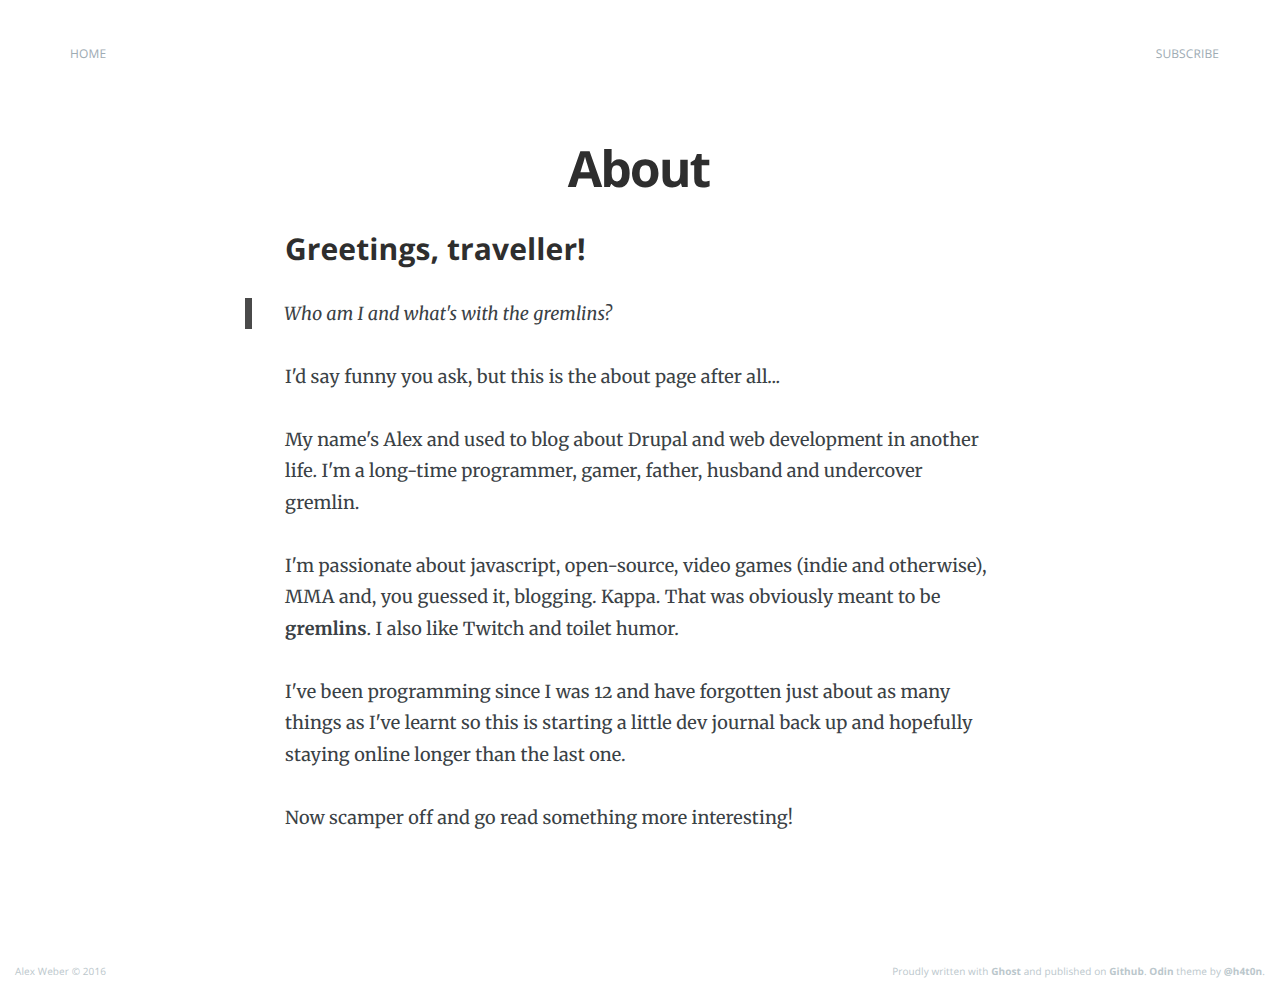
==== about/index.html @ b4c27e60 "Gremlin activity detected at 2016-09-01 00:52:22" ====
<!DOCTYPE html>
<html>
<head>
    <meta charset="utf-8">
    <meta http-equiv="X-UA-Compatible" content="IE=edge">

    <title>About</title>
    <meta name="description" content="">

    <meta name="HandheldFriendly" content="True">
    <meta name="viewport" content="width=device-width, initial-scale=1.0">

    <link rel="shortcut icon" href="../favicon.ico">

    <meta name="theme-color" content="#ffffff">

    <link rel="stylesheet" type="text/css" href="../assets/css/screen.css">
    <link rel="stylesheet" type="text/css" href="../assets/css/custom.css">
    <link rel="stylesheet" type="text/css" href="https://fonts.googleapis.com/css?family=Merriweather:300,700,700italic,300italic|Open+Sans:700,400">
    <link rel="stylesheet" href="https://maxcdn.bootstrapcdn.com/font-awesome/4.5.0/css/font-awesome.min.css">
    <link rel="stylesheet" type="text/css" href="../assets/css/prism.css">
    <link rel="stylesheet" type="text/css" href="../assets/css/rrssb.css">

    <link rel="canonical" href="http://127.0.0.1:2368/about/">
    <meta name="referrer" content="no-referrer-when-downgrade">
    
    <meta property="og:site_name" content="The Code Gremlin">
    <meta property="og:type" content="website">
    <meta property="og:title" content="About">
    <meta property="og:description" content="Greetings, traveller!   Who am I and what's with the gremlins? I'd say funny you ask, but this is the about page after all... My name's Alex and used to blog about Drupal and web development in another life.  I'm a long-time programmer, gamer, father, husband and undercover gremlin. I'm passionate">
    <meta property="og:url" content="http://127.0.0.1:2368/about/">
    <meta name="twitter:card" content="summary">
    <meta name="twitter:title" content="About">
    <meta name="twitter:description" content="Greetings, traveller!   Who am I and what's with the gremlins? I'd say funny you ask, but this is the about page after all... My name's Alex and used to blog about Drupal and web development in another life.  I'm a long-time programmer, gamer, father, husband and undercover gremlin. I'm passionate">
    <meta name="twitter:url" content="http://127.0.0.1:2368/about/">
    <meta name="twitter:label1" content="Written by">
    <meta name="twitter:data1" content="Alex Weber">
    <meta name="twitter:site" content="@alexweber15">
    
    <script type="application/ld+json">
{
    "@context": "https://schema.org",
    "@type": "Article",
    "publisher": {
        "@type": "Organization",
        "name": "The Code Gremlin",
        "logo": "http://127.0.0.1:2368/ghost/img/ghosticon.jpg"
    },
    "author": {
        "@type": "Person",
        "name": "Alex Weber",
        "image": {
            "@type": "ImageObject",
            "url": "//www.gravatar.com/avatar/246d4ce9fe505b35c9bf029f1edabd85?s=250&d=mm&r=x",
            "width": 250,
            "height": 250
        },
        "sameAs": []
    },
    "headline": "About",
    "url": "http://127.0.0.1:2368/about/",
    "description": "Greetings, traveller!   Who am I and what's with the gremlins? I'd say funny you ask, but this is the about page after all... My name's Alex and used to blog about Drupal and web development in another life.  I'm a long-time programmer, gamer, father, husband and undercover gremlin. I'm passionate",
    "mainEntityOfPage": {
        "@type": "WebPage",
        "@id": "http://127.0.0.1:2368"
    }
}
    </script>

    <meta name="generator" content="Ghost 0.10">
    <link rel="alternate" type="application/rss+xml" title="The Code Gremlin" href="http://127.0.0.1:2368/rss/index.rss">
    <script>
// to enable Google Analytics
var ga_id = 'UA-3947692-5';

// to enable Disqus
var disqus_shortname = 'alexweber'


// to enable Social Link Icons add the social_link object
// with the pair key/value -> social_network/link
// NB: the key is used to include the right icon from Font Awesome
// (you can include any Font Awesome icon)

// Example1: default social network icons
var social_link = {
    'twitter': 'https://twitter.com/alexweber15',
    'linkedin': 'https://br.linkedin.com/in/alexweber15',
    'github': 'https://github.com/alexweber',
    'drupal': 'https://www.drupal.org/u/alexweber',
    'rss':'http://alexweber.com.br/rss/'
    // you can add more icons
}
</script>
</head>
<body class="post-template page-template page">


    <div class="site-wrapper">

        


<header class="main-header post-head no-cover">
    <nav class="main-nav  clearfix">
        <a class="back-button icon-arrow-left" href="http://127.0.0.1:2368"> Home</a>
        <a class="subscribe-button icon-feed" href="http://127.0.0.1:2368/rss/index.rss"> Subscribe</a>
    </nav>
</header>

<main class="content" role="main">
    <article class="post page">

        <header class="post-header">
            <h1 class="post-title">About</h1>
        </header>

        <section class="post-content">
            <h3 id="greetingstraveller">Greetings, traveller!</h3>

<blockquote>
  <p>Who am I and what's with the gremlins?</p>
</blockquote>

<p>I'd say funny you ask, but this is the about page after all...</p>

<p>My name's Alex and used to blog about Drupal and web development in another life.  I'm a long-time programmer, gamer, father, husband and undercover gremlin.</p>

<p>I'm passionate about javascript, open-source, video games (indie and otherwise), MMA and, you guessed it, blogging. Kappa. That was obviously meant to be <strong>gremlins</strong>. I also like Twitch and toilet humor.</p>

<p>I've been programming since I was 12 and have forgotten just about as many things as I've learnt so this is starting a little dev journal back up and hopefully staying online longer than the last one.</p>

<p>Now scamper off and go read something more interesting!</p>
        </section>

    </article>
</main>


        <footer class="site-footer clearfix">
            <section class="copyright">Alex Weber © 2016</section>
            <section class="poweredby">Proudly written with <a href="https://ghost.org" target="_blank" rel="nofollow">Ghost</a> and published on <a href="https://pages.github.com/" target="_blank" rel="nofollow">Github</a>.
            <a href="https://github.com/h4t0n/odin" target="_blank" rel="nofollow">Odin</a> theme by <a href="https://twitter.com/h4t0n" target="_blank" rel="nofollow">@h4t0n</a>.</section>
        </footer>

    </div>

    <script type="text/javascript" src="https://code.jquery.com/jquery-1.11.3.min.js"></script>
    

    <script type="text/javascript" src="../assets/js/jquery.fitvids.js.html"></script>
    <script type="text/javascript" src="../assets/js/index.js.html"></script>
    <script type="text/javascript" src="../assets/js/prism.js.html"></script>
    <script type="text/javascript" src="../assets/js/rrssb.min.js.html"></script>

    <script type="text/javascript">
        jQuery(document).ready(function($) {

            $('.rrssb-buttons').rrssb({
                // required:
                title: 'About',
                url: 'http://127.0.0.1:2368/about/',

                // optional:
                 description: 'About',
                // emailBody: 'Usually email body is just the description + url, but you can customize it if you want'
            });

        });
    </script>

    <script>
        // TO ACTIVATE ADD var ga_id = "your_ga_id" to ghost code injection header
        if (window.ga_id) {
            (function(i,s,o,g,r,a,m){i['GoogleAnalyticsObject']=r;i[r]=i[r]||function(){
            (i[r].q=i[r].q||[]).push(arguments)},i[r].l=1*new Date();a=s.createElement(o),
            m=s.getElementsByTagName(o)[0];a.async=1;a.src=g;m.parentNode.insertBefore(a,m)
            })(window,document,'script','//www.google-analytics.com/analytics.js','ga');
            ga('create', window.ga_id, 'auto');
            ga('require', 'linkid', 'linkid.js');
            ga('send', 'pageview');
        }
    </script>

    <script>
        if(window.social_link){
            var url_regexp = /^(https?:\/\/)?([\da-z\.-]+)\.([a-z\.]{2,6})([\/\w \.-]*)*\/?$/
            $.each(window.social_link,function(type, url){
                if(typeof url ==="string" && url_regexp.test(url)){
                    $('<li>').append($('<a>',{
                                        html: '<i class="fa fa-'+type+'"></i>',
                                        title: type,
                                        href: url,
                                        target: "_blank"
                                    })
                                ).appendTo('.social_link');

                }
            })
        }
    </script>

</body>
</html>
---- assets/css/screen.css ----
/* ==========================================================================
   Table of Contents
   ========================================================================== */

/*

    0.  Normalize
    1.  Icons
    2.  General
    3.  Utilities
    4.  General
    5.  Single Post
    6.  Tag Archive
    7.  Read Next
    8.  Third Party Elements
    9.  Pagination
    10.  Footer
    11. Media Queries (Tablet)
    12. Media Queries (Mobile)
    13. Animations

*/

/* ==========================================================================
   0. Normalize.css v2.1.3 | MIT License | git.io/normalize | (minified)
   ========================================================================== */

article, aside, details,
figcaption, figure,
footer, header, hgroup,
main, nav, section,
summary { display: block; }
audio, canvas, video { display: inline-block; }
audio:not([controls]) { display: none; height: 0; }
[hidden], template { display: none; }
html {
   font-family: sans-serif;
   -ms-text-size-adjust: 100%;
   -webkit-text-size-adjust: 100%;
}
body { margin: 0; }
a { background: transparent; }
a:focus { outline: thin dotted; }
a:active, a:hover { outline: 0; }
h1 { font-size: 2em; margin: 0.67em 0; }
abbr[title] { border-bottom: 1px dotted; }
b, strong { font-weight: 700; }
dfn { font-style: italic; }
hr {
   -moz-box-sizing: content-box;
   box-sizing: content-box;
   height: 0;
}
mark { background: #FF0; color: #000; }
code, kbd, pre,
samp { font-family: monospace, serif; font-size: 1em; }
pre { white-space: pre-wrap; }
q { quotes: "\201C" "\201D" "\2018" "\2019"; }
small { font-size: 80%; }
sub, sup {
   font-size: 75%;
   line-height: 0;
   position: relative;
   vertical-align: baseline;
}
sup { top: -0.5em; }
sub { bottom: -0.25em; }
img { border: 0; }
svg:not(:root) { overflow: hidden; }
figure { margin: 0; }
fieldset {
   border: 1px solid #c0c0c0;
   margin: 0 2px;
   padding: 0.35em 0.625em 0.75em;
}
legend { border: 0; padding: 0; }
button, input, select,
textarea { font-family: inherit; font-size: 100%; margin: 0; }
button, input { line-height: normal; }
button, select { text-transform: none; }
button, html input[type="button"],
input[type="reset"], input[type="submit"] {
   -webkit-appearance: button;
   cursor: pointer;
}
button[disabled], html input[disabled] { cursor: default; }
input[type="checkbox"],
input[type="radio"] { box-sizing: border-box; padding: 0; }
input[type="search"] {
   -webkit-appearance: textfield;
   -moz-box-sizing: content-box;
   -webkit-box-sizing: content-box;
   box-sizing: content-box;
}
input[type="search"]::-webkit-search-cancel-button,
input[type="search"]::-webkit-search-decoration { -webkit-appearance: none; }
button::-moz-focus-inner,
input::-moz-focus-inner { border: 0; padding: 0; }
textarea { overflow: auto; vertical-align: top; }
table { border-collapse: collapse; border-spacing: 0; }


/* ==========================================================================
   1. Icons - Sets up the icon font and respective classes
   ========================================================================== */

/* Import the font file with the icons in it */
@font-face {
    font-family: "casper-icons";
    src:url("../fonts/casper-icons.eot?v=1.html");
    src:url("../fonts/casper-icons.eot?v=1.html") format("embedded-opentype"),
        url("../fonts/casper-icons.woff.html") format("woff"),
        url("../fonts/casper-icons.ttf.html") format("truetype"),
        url("../fonts/casper-icons.svg?v=1.html") format("svg");
    font-weight: normal;
    font-style: normal;
}

/* Apply these base styles to all icons */
[class^="icon-"]:before, [class*=" icon-"]:before {
    font-family: "casper-icons", "Open Sans", sans-serif;
    speak: none;
    font-style: normal;
    font-weight: normal;
    font-variant: normal;
    text-transform: none;
    line-height: 1;
    text-decoration: none !important;
    -webkit-font-smoothing: antialiased;
    -moz-osx-font-smoothing: grayscale;
}

/* Each icon is created by inserting the correct character into the
   content of the :before pseudo element. Like a boss. */
.icon-ghost:before {
    content: "\f600";
}
.icon-feed:before {
    content: "\f601";
}
.icon-twitter:before {
    content: "\f602";
    font-size: 1.1em;
}
.icon-google-plus:before {
    content: "\f603";
}
.icon-facebook:before {
    content: "\f604";
}
.icon-arrow-left:before {
    content: "\f605";
}
.icon-stats:before {
    content: "\f606";
}
.icon-location:before {
    content: "\f607";
    margin-left: -3px; /* Tracking fix */
}
.icon-link:before {
    content: "\f608";
}
.icon-menu:before {
    content: "\f609";
}
/*
    IMPORTANT: When making any changes to the icon font, be sure to increment
    the version number by 1 in the @font-face rule. `?v=1` becomes `?v=2`
    This forces browsers to download the new font file.
*/


/* ==========================================================================
   2. General - Setting up some base styles
   ========================================================================== */

html {
    height: 100%;
    max-height: 100%;
    font-size: 62.5%;
    -webkit-tap-highlight-color: rgba(0, 0, 0, 0);
}

body {
    height: 100%;
    max-height: 100%;
    font-family: "Merriweather", serif;
    letter-spacing: 0.01rem;
    font-size: 1.8rem;
    line-height: 1.75em;
    color: #3A4145;
    -webkit-font-feature-settings: 'kern' 1;
    -moz-font-feature-settings: 'kern' 1;
    -o-font-feature-settings: 'kern' 1;
    text-rendering: geometricPrecision;
}

::-moz-selection {
    background: #D6EDFF;
}

::selection {
    background: #D6EDFF;
}

h1, h2, h3,
h4, h5, h6 {
    -webkit-font-feature-settings: 'dlig' 1, 'liga' 1, 'lnum' 1, 'kern' 1;
    -moz-font-feature-settings: 'dlig' 1, 'liga' 1, 'lnum' 1, 'kern' 1;
    -o-font-feature-settings: 'dlig' 1, 'liga' 1, 'lnum' 1, 'kern' 1;
    color: #2E2E2E;
    line-height: 1.15em;
    margin: 0 0 0.4em 0;
    font-family: "Open Sans", sans-serif;
    text-rendering: geometricPrecision;
}

h1 {
    font-size: 5rem;
    letter-spacing: -2px;
    text-indent: -3px;
}

h2 {
    font-size: 3.6rem;
    letter-spacing: -1px;
}

h3 {
    font-size: 3rem;
}

h4 {
    font-size: 2.5rem;
}

h5 {
    font-size: 2rem;
}

h6 {
    font-size: 2rem;
}

a {
    color: #4A4A4A;
    transition: color 0.3s ease;
}

a:hover {
    color: #111;
}

p, ul, ol, dl {
    -webkit-font-feature-settings: 'liga' 1, 'onum' 1, 'kern' 1;
    -moz-font-feature-settings: 'liga' 1, 'onum' 1, 'kern' 1;
    -o-font-feature-settings: 'liga' 1, 'onum' 1, 'kern' 1;
    margin: 0 0 1.75em 0;
    text-rendering: geometricPrecision;
}

ol, ul {
    padding-left: 3rem;
}

ol ol, ul ul,
ul ol, ol ul {
    margin: 0 0 0.4em 0;
    padding-left: 2em;
}

dl dt {
    float: left;
    width: 180px;
    overflow: hidden;
    clear: left;
    text-align: right;
    text-overflow: ellipsis;
    white-space: nowrap;
    font-weight: 700;
    margin-bottom: 1em;
}

dl dd {
    margin-left: 200px;
    margin-bottom: 1em
}

li {
    margin: 0.4em 0;
}

li li {
    margin: 0;
}

hr {
    display: block;
    height: 1px;
    border: 0;
    border-top: #EFEFEF 1px solid;
    margin: 3.2em 0;
    padding: 0;
}

blockquote {
    -moz-box-sizing: border-box;
    box-sizing: border-box;
    margin: 1.75em 0 1.75em -2.2em;
    padding: 0 0 0 1.75em;
    border-left: #4A4A4A 0.4em solid;
}

blockquote p {
    margin: 0.8em 0;
    font-style: italic;
}

blockquote small {
    display: inline-block;
    margin: 0.8em 0 0.8em 1.5em;
    font-size: 0.9em;
    color: #CCC;
}

blockquote small:before { content: "\2014 \00A0"; }

blockquote cite {
    font-weight: 700;
}

blockquote cite a { font-weight: normal; }

mark {
    background-color: #fdffb6;
}

code, tt {
    padding: 1px 3px;
    font-family: Inconsolata, monospace, sans-serif;
    font-size: 0.85em;
    white-space: pre-wrap;
    border: #E3EDF3 1px solid;
    background: #F7FAFB;
    border-radius: 2px;
}

pre {
    -moz-box-sizing: border-box;
    box-sizing: border-box;
    margin: 0 0 1.75em 0;
    border: #E3EDF3 1px solid;
    width: 100%;
    padding: 10px;
    font-family: Inconsolata, monospace, sans-serif;
    font-size: 0.9em;
    white-space: pre;
    overflow: auto;
    background: #F7FAFB;
    border-radius: 3px;
}

pre code, pre tt {
    font-size: inherit;
    white-space: pre-wrap;
    background: transparent;
    border: none;
    padding: 0;
}

kbd {
    display: inline-block;
    margin-bottom: 0.4em;
    padding: 1px 8px;
    border: #CCC 1px solid;
    color: #666;
    text-shadow: #FFF 0 1px 0;
    font-size: 0.9em;
    font-weight: 700;
    background: #F4F4F4;
    border-radius: 4px;
    box-shadow:
        0 1px 0 rgba(0, 0, 0, 0.2),
        0 1px 0 0 #fff inset;
}

table {
    -moz-box-sizing: border-box;
    box-sizing: border-box;
    margin: 1.75em 0;
    width: 100%;
    max-width: 100%;
    background-color: transparent;
}

table th,
table td {
    padding: 8px;
    line-height: 20px;
    text-align: left;
    vertical-align: top;
    border-top: #EFEFEF 1px solid;
}

table th { color: #000; }

table caption + thead tr:first-child th,
table caption + thead tr:first-child td,
table colgroup + thead tr:first-child th,
table colgroup + thead tr:first-child td,
table thead:first-child tr:first-child th,
table thead:first-child tr:first-child td {
    border-top: 0;
}

table tbody + tbody { border-top: #EFEFEF 2px solid; }

table table table { background-color: #FFF; }

table tbody > tr:nth-child(odd) > td,
table tbody > tr:nth-child(odd) > th {
    background-color: #F6F6F6;
}

table.plain tbody > tr:nth-child(odd) > td,
table.plain tbody > tr:nth-child(odd) > th {
   background: transparent;
}

iframe, .fluid-width-video-wrapper {
    display: block;
    margin: 1.75em 0;
}

/* When a video is inside the fitvids wrapper, drop the
margin on the iframe, cause it breaks stuff. */
.fluid-width-video-wrapper iframe {
    margin: 0;
}


/* ==========================================================================
   3. Utilities - These things get used a lot
   ========================================================================== */

/* Clears shit */
.clearfix:before,
.clearfix:after {
    content: " ";
    display: table;
}
.clearfix:after { clear: both; }
.clearfix { zoom: 1; }

/* Hides shit */
.hidden {
    text-indent: -9999px;
    visibility: hidden;
    display: none;
}

/* Creates a responsive wrapper that makes our content scale nicely */
.inner {
    position: relative;
    width: 80%;
    max-width: 710px;
    margin: 0 auto;
}

/* Centres vertically yo. (IE8+) */
.vertical {
    display: table-cell;
    vertical-align: middle;
}

/* Wraps the main content & footer */
.site-wrapper {
    position: relative;
    z-index: 10;
    min-height: 100%;
    background: #fff;
    -webkit-transition: -webkit-transform 0.5s ease;
            transition: transform 0.5s ease;
}

body.nav-opened .site-wrapper {
    overflow-x: hidden;
    -webkit-transform: translate3D(-240px, 0, 0);
        -ms-transform: translate3D(-240px, 0, 0);
            transform: translate3D(-240px, 0, 0);
    -webkit-transition: -webkit-transform 0.3s ease;
            transition: transform 0.3s ease;
}


/* ==========================================================================
   4. General - The main styles for the the theme
   ========================================================================== */

/* Big cover image on the home page */
.main-header {
    position: relative;
    display: table;
    width: 100%;
    height: 100vh;
    margin-bottom: 5rem;
    text-align: center;
    background: #222 no-repeat center center;
    background-size: cover;
    overflow: hidden;
}

.main-header .inner {
    width: 80%;
}

.main-nav {
    position: relative;
    padding: 35px 40px;
    margin: 0 0 30px 0;
}

.main-nav a {
    text-decoration: none;
    font-family: 'Open Sans', sans-serif;
}

/* Navigation */
body.nav-opened .nav-cover {
    position: fixed;
    top: 0;
    left: 0;
    right: 240px;
    bottom: 0;
    z-index: 200;
}

.nav {
    position: fixed;
    top: 0;
    right: 0;
    bottom: 0;
    z-index: 5;
    width: 240px;
    opacity: 0;
    background: #111;
    margin-bottom: 0;
    text-align: left;
    overflow-y: auto;
    -webkit-transition: -webkit-transform 0.5s ease,
                        opacity 0.3s ease 0.7s;
            transition: transform 0.5s ease,
                        opacity 0.3s ease 0.7s;
}

body.nav-closed .nav {
    -webkit-transform: translate3D(97px, 0, 0);
        -ms-transform: translate3D(97px, 0, 0);
            transform: translate3D(97px, 0, 0);
}

body.nav-opened .nav {
    opacity: 1;
    -webkit-transition: -webkit-transform 0.3s ease,
                        opacity 0s ease 0s;
            transition: transform 0.3s ease,
                        opacity 0s ease 0s;
    -webkit-transform: translate3D(0, 0, 0);
        -ms-transform: translate3D(0, 0, 0);
            transform: translate3D(0, 0, 0);
}

.nav-title {
    position: absolute;
    top: 45px;
    left: 30px;
    font-size: 16px;
    font-weight: 100;
    text-transform: uppercase;
    color: #fff;
}

.nav-close {
    position: absolute;
    top: 38px;
    right: 25px;
    width: 20px;
    height: 20px;
    padding: 0;
    font-size: 10px;
}

.nav-close:focus {
    outline: 0;
}

.nav-close:before,
.nav-close:after {
    content: '';
    position: absolute;
    top: 0;
    width: 20px;
    height: 1px;
    background: rgb(150,150,150);
    top: 15px;
    -webkit-transition: background 0.15s ease;
            transition: background 0.15s ease;
}

.nav-close:before {
    -webkit-transform: rotate(45deg);
        -ms-transform: rotate(45deg);
            transform: rotate(45deg);
}

.nav-close:after {
    -webkit-transform: rotate(-45deg);
        -ms-transform: rotate(-45deg);
            transform: rotate(-45deg);
}

.nav-close:hover:before,
.nav-close:hover:after {
    background: rgb(255,255,255);
}

.nav ul {
    padding: 90px 9% 5%;
    list-style: none;
    counter-reset: item;
}

.nav li:before {
    display: block;
    float: right;
    padding-right: 4%;
    padding-left: 5px;
    text-align: right;
    font-size: 1.2rem;
    vertical-align: bottom;
    color: #B8B8B8;
    content: counter(item, lower-roman);
    counter-increment: item;
}
.nav li {
    margin: 0;
}
.nav li a {
    text-decoration: none;
    line-height: 1.4;
    font-size: 1.4rem;
    display: block;
    padding: 0.6rem 4%;
    overflow: hidden;
    white-space: nowrap;
    text-overflow: ellipsis;
}
.nav li a:after {
    display: inline-block;
    content: " .......................................................";
    color: rgba(255,255,255,0.2);
    margin-left: 5px;
}
.nav .nav-current:before {
    color: #fff;
}
.nav .nav-current a:after {
    content: " ";
    border-bottom: rgba(255,255,255,0.5) 1px solid;
    width: 100%;
    height: 1px;
}

.nav a:link,
.nav a:visited {
    color: #B8B8B8;
}

.nav li.nav-current a,
.nav a:hover,
.nav a:active,
.nav a:focus {
    color: #fff;
}

.subscribe-button {
    -webkit-box-sizing: border-box;
    -moz-box-sizing: border-box;
    box-sizing: border-box;
    display: block;
    position: absolute;
    bottom: 30px;
    left: 30px;
    right: 30px;
    height: 38px;
    padding: 0 20px;
    color: #111 !important; /* Overides `.nav a:link, .nav a:visited` colour */
    text-align: center;
    font-size: 12px;
    font-family: "Open Sans", sans-serif;
    text-transform: uppercase;
    text-decoration: none;
    line-height: 35px;
    border-radius: 3px;
    background: #fff;
    transition: all ease 0.3s;
}
.subscribe-button:before {
    font-size: 9px;
    margin-right: 6px;
}


/* Create a bouncing scroll-down arrow on homepage with cover image */
.scroll-down {
    display: block;
    position: absolute;
    z-index: 100;
    bottom: 45px;
    left: 50%;
    margin-left: -16px;
    width: 34px;
    height: 34px;
    font-size: 34px;
    text-align: center;
    text-decoration: none;
    color: rgba(255,255,255,0.7);
    -webkit-transform: rotate(-90deg);
    -ms-transform: rotate(-90deg);
    transform: rotate(-90deg);
    -webkit-animation: bounce 4s 2s infinite;
    animation: bounce 4s 2s infinite;
}

/* Stop it bouncing and increase contrast when hovered */
.scroll-down:hover {
    color: #fff;
    -webkit-animation: none;
    animation: none;
}

/* Put a semi-opaque radial gradient behind the icon to make it more visible
   on photos which happen to have a light background. */
.home-template .main-header:after {
    display: block;
    content: " ";
    width: 150px;
    height: 130px;
    border-radius: 100%;
    position: absolute;
    bottom: 0;
    left: 50%;
    margin-left: -75px;
    background: radial-gradient(ellipse at center,  rgba(0,0,0,0.15) 0%,rgba(0,0,0,0) 70%,rgba(0,0,0,0) 100%);
}

/* Hide when there's no cover image or on page2+ */
.no-cover .scroll-down,
.no-cover.main-header:after,
.archive-template .scroll-down,
.archive-template .main-header:after {
    display: none
}

/* Appears in the top left corner of your home page */
.blog-logo {
    display: block;
    float: left;
    background: none !important; /* Makes sure there is never a background */
    border: none !important; /* Makes sure there is never a border */
}

.blog-logo img {
    -webkit-box-sizing: border-box;
    -moz-box-sizing: border-box;
    box-sizing: border-box;
    display: block;
    height: 38px;
    padding: 1px 0 5px 0;
    width: auto;
}

.menu-button {
    -webkit-box-sizing: border-box;
    -moz-box-sizing: border-box;
    box-sizing: border-box;
    display: inline-block;
    float: right;
    height: 38px;
    padding: 0 15px;
    border-style: solid;
    border-width: 1px;
    opacity: 1;
    text-align: center;
    font-size: 12px;
    text-transform: uppercase;
    line-height: 35px;
    white-space: nowrap;
    border-radius: 3px;
    transition: all 0.5s ease;
}
.menu-button:before {
    font-size: 12px;
    font-weight: bold;
    margin-right: 6px;
    position: relative;
    top: 1px;
}
.menu-button:hover {
    background: #fff;
}
.menu-button:focus {
    outline: 0;
}

/* When the navigation is closed */
.nav-closed .menu-button {
    color: #fff;
    border-color: rgba(255, 255, 255, 0.6);
}
.nav-closed .menu-button:hover {
    color: #222;
}

/* When the navigation is closed and there is no cover image */
.nav-closed .no-cover .menu-button {
    border-color: #BFC8CD;
    color: #9EABB3;
}
.nav-closed .no-cover .menu-button:hover {
    border-color: #555;
    color: #555;
}

/* When the navigation is opened */
.nav-opened .menu-button {
    padding: 0 12px;
    background: #111;
    border-color: #111;
    color: #fff;
    -webkit-transform: translate3D(94px, 0, 0);
        -ms-transform: translate3D(94px, 0, 0);
            transform: translate3D(94px, 0, 0);
    transition: all 0.3s ease;
}

.nav-opened .menu-button .word {
    opacity: 0;
    transition: all 0.3s ease;
}

/* Special styles when overlaid on an image*/
.main-nav.overlay {
    position: absolute;
    top: 0;
    left: 0;
    right: 0;
    height: 70px;
    border: none;
    background: linear-gradient(to bottom, rgba(0,0,0,0.2) 0%,rgba(0,0,0,0) 100%);
}
.no-cover .main-nav.overlay {
    background: none;
}

/* The details of your blog. Defined in ghost/settings/ */
.page-title {
    margin: 10px 0 10px 0;
    font-size: 5rem;
    letter-spacing: -1px;
    font-weight: 700;
    font-family: "Open Sans", sans-serif;
    color: #fff;
}

.page-description {
    margin: 0;
    font-size: 2rem;
    line-height: 1.5em;
    font-weight: 400;
    font-family: "Merriweather", serif;
    letter-spacing: 0.01rem;
    color: rgba(255,255,255,0.8);
}

.no-cover.main-header {
    min-height: 160px;
    max-height: 40vh;
    background: #f5f8fa;
}

.no-cover .page-title {
    color: rgba(0,0,0,0.8);
}

.no-cover .page-description {
    color: rgba(0,0,0,0.5);
}

/* Add subtle load-in animation for content on the home page */
.home-template .page-title {
    -webkit-animation: fade-in-down 0.6s;
    animation: fade-in-down 0.6s;
    -webkit-animation-delay: 0.2s;
    animation-delay: 0.2s;
}
.home-template .page-description {
    -webkit-animation: fade-in-down 0.9s;
    animation: fade-in-down 0.9s;
    -webkit-animation-delay: 0.1s;
    animation-delay: 0.1s;
}

/* Every post, on every page, gets this style on its <article> tag */
.post {
    position: relative;
    width: 80%;
    max-width: 710px;
    margin: 4rem auto;
    padding-bottom: 4rem;
    border-bottom: #EBF2F6 1px solid;
    word-wrap: break-word;
}

/* Add a little circle in the middle of the border-bottom on our .post
   just for the lolz and stylepoints. */
.post:after {
    display: block;
    content: "";
    width: 7px;
    height: 7px;
    border: #E7EEF2 1px solid;
    position: absolute;
    bottom: -5px;
    left: 50%;
    margin-left: -5px;
    background: #FFF;
    border-radius: 100%;
    box-shadow: #FFF 0 0 0 5px;
}

body:not(.post-template) .post-title {
    font-size: 3.6rem;
}

.post-title a {
    text-decoration: none;
}

.post-excerpt p {
    margin: 0;
    font-size: 0.9em;
    line-height: 1.7em;
}

.read-more {
    text-decoration: none;
}

.post-meta {
    display: block;
    margin: 1.75rem 0 0 0;
    font-family: "Open Sans", sans-serif;
    font-size: 1.5rem;
    line-height: 2.2rem;
    color: #9EABB3;
}

.author-thumb {
    width: 24px;
    height: 24px;
    float: left;
    margin-right: 9px;
    border-radius: 100%;
}

.post-meta a {
    color: #9EABB3;
    text-decoration: none;
}

.post-meta a:hover {
    text-decoration: underline;
}

.user-meta {
    position: relative;
    padding: 0.3rem 40px 0 100px;
    min-height: 77px;
}

.post-date {
    display: inline-block;
    margin-left: 8px;
    padding-left: 12px;
    border-left: #d5dbde 1px solid;
    text-transform: uppercase;
    font-size: 1.3rem;
    white-space: nowrap;
}

.user-image {
    position: absolute;
    top: 0;
    left: 0;
}

.user-name {
    display: block;
    font-weight: 700;
}

.user-bio {
    display: block;
    max-width: 440px;
    font-size: 1.4rem;
    line-height: 1.5em;
}

.publish-meta {
    position: absolute;
    top: 0;
    right: 0;
    padding: 4.3rem 0 4rem 0;
    text-align: right;
}

.publish-heading {
    display: block;
    font-weight: 700;
}

.publish-date {
    display: block;
    font-size: 1.4rem;
    line-height: 1.5em;
}


/* ==========================================================================
   5. Single Post - When you click on an individual post
   ========================================================================== */

.post-template .post-header {
   margin-bottom: 3.4rem;
}

.post-template .post-title {
    margin-bottom: 0;
}

.post-template .post-meta {
    margin: 0;
}

.post-template .post-date {
    padding: 0;
    margin: 0;
    border: none;
}

/* Stop elements, such as img wider than the post content, from
   creating horizontal scroll - slight hack due to imperfections
   with browser width % calculations and rounding */
.post-template .content {
    overflow: hidden;
}

/* Tweak the .post wrapper style */
.post-template .post {
    margin-top: 0;
    border-bottom: none;
    padding-bottom: 0;
}

/* Kill that stylish little circle that was on the border, too */
.post-template .post:after {
    display: none;
}

/* Keep images centered, and allow images wider than the main
   text column to break out. */
.post-content img {
    display: block;
    max-width: 126%;
    height: auto;
    padding: 0.6em 0;
    /* Centers an image by (1) pushing its left edge to the
       center of its container and (2) shifting the entire image
       in the opposite direction by half its own width.
       Works for images that are larger than their containers. */
    position: relative;
    left: 50%;
    -webkit-transform: translateX(-50%); /* for Safari and iOS */
    -ms-transform: translateX(-50%); /* for IE9 */
    transform: translateX(-50%);
}

.footnotes {
    font-style: italic;
    font-size: 1.3rem;
    line-height: 1.6em;
}

.footnotes li {
    margin: 0.6rem 0;
}

.footnotes p {
    margin: 0;
}

.footnotes p a:last-child {
    text-decoration: none;
}


/* The author credit area after the post */
.post-footer {
    position: relative;
    margin: 6rem 0 0 0;
    padding: 6rem 0 0 0;
    border-top: #EBF2F6 1px solid;
}

.post-footer h4 {
    font-size: 1.8rem;
    margin: 0;
}

.post-footer p {
    margin: 1rem 0;
    font-size: 1.4rem;
    line-height: 1.75em;
}

/* list of author links - location / url */
.author-meta {
    padding: 0;
    margin: 0;
    list-style: none;
    font-size: 1.4rem;
    line-height: 1;
    font-style: italic;
    color: #9EABB3;
}

.author-meta a {
    color: #9EABB3;
}
.author-meta a:hover {
    color: #111;
}

/* Create some space to the right for the share links */
.post-footer .author {
    margin-right: 180px;
}

.post-footer h4 a {
    color: #2e2e2e;
    text-decoration: none;
}

.post-footer h4 a:hover {
    text-decoration: underline;
}

/* Drop the share links in the space to the right.
   Doing it like this means it's easier for the author bio
   to be flexible at smaller screen sizes while the share
   links remain at a fixed width the whole time */
.post-footer .share {
    position: absolute;
    top: 6rem;
    right: 0;
    width: 140px;
}

.post-footer .share a {
    font-size: 1.8rem;
    display: inline-block;
    margin: 1rem 1.6rem 1.6rem 0;
    color: #BBC7CC;
    text-decoration: none;
}

.post-footer .share .icon-twitter:hover {
    color: #55acee;
}
.post-footer .share .icon-facebook:hover {
    color: #3b5998;
}
.post-footer .share .icon-google-plus:hover {
    color: #dd4b39;
}


/* ==========================================================================
   6. Author profile
   ========================================================================== */

.post-head.main-header {
    height: 65vh;
    min-height: 180px;
}

.no-cover.post-head.main-header {
    height: 85px;
    min-height: 0;
    margin-bottom: 0;
    background: transparent;
}

.tag-head.main-header {
    height: 40vh;
    min-height: 180px;
}

.author-head.main-header {
    height: 40vh;
    min-height: 180px;
}

.no-cover.author-head.main-header {
    height: 10vh;
    min-height: 100px;
    background: transparent;
}

.author-profile {
    padding: 0 15px 5rem 15px;
    border-bottom: #EBF2F6 1px solid;
    text-align: center;
}

/* Add a little circle in the middle of the border-bottom */
.author-profile:after {
    display: block;
    content: "";
    width: 7px;
    height: 7px;
    border: #E7EEF2 1px solid;
    position: absolute;
    bottom: -5px;
    left: 50%;
    margin-left: -5px;
    background: #FFF;
    border-radius: 100%;
    box-shadow: #FFF 0 0 0 5px;
}

.author-image {
    -webkit-box-sizing: border-box;
    -moz-box-sizing: border-box;
    box-sizing: border-box;
    display: block;
    position: absolute;
    top: -40px;
    left: 50%;
    margin-left: -40px;
    width: 80px;
    height: 80px;
    border-radius: 100%;
    overflow: hidden;
    padding: 6px;
    background: #fff;
    z-index: 2;
    box-shadow: #E7EEF2 0 0 0 1px;
}

.author-image .img {
    position: relative;
    display: block;
    width: 100%;
    height: 100%;
    background-size: cover;
    background-position: center center;
    border-radius: 100%;
}

.author-profile .author-image {
    position: relative;
    left: auto;
    top: auto;
    width: 120px;
    height: 120px;
    padding: 3px;
    margin: -100px auto 0 auto;
    box-shadow: none;
}

.author-title {
    margin: 1.5rem 0 1rem;
}

.author-bio {
    font-size: 1.8rem;
    line-height: 1.5em;
    font-weight: 200;
    color: #50585D;
    letter-spacing: 0;
    text-indent: 0;
}

.author-meta {
    margin: 1.6rem 0;
}
/* Location, website, and link */
.author-profile .author-meta {
    margin: 2rem 0;
    font-family: "Merriweather", serif;
    letter-spacing: 0.01rem;
    font-size: 1.7rem;
}
.author-meta span {
    display: inline-block;
    margin: 0 2rem 1rem 0;
    word-wrap: break-word;
}
.author-meta a {
    text-decoration: none;
}

/* Turn off meta for page2+ to make room for extra
   pagination prev/next links */
.archive-template .author-profile .author-meta {
    display: none;
}


/* ==========================================================================
   7. Read More - Next/Prev Post Links
   ========================================================================== */

.read-next {
    display: -webkit-box;
    display: -webkit-flex;
    display: -ms-flexbox;
    display: flex;
    -webkit-box-align: stretch;
    -webkit-align-items: stretch;
    -ms-flex-align: stretch;
    align-items: stretch;
    margin-top: 10rem;
}

.read-next-story {
    display: -webkit-box;
    display: -webkit-flex;
    display: -ms-flexbox;
    display: flex;
    -webkit-box-flex: 1;
    -webkit-flex-grow: 1;
    -ms-flex-positive: 1;
    flex-grow: 1;
    min-width: 50%;
    text-decoration: none;
    position: relative;
    text-align: center;
    color: #fff;
    background: #222 no-repeat center center;
    background-size: cover;
    overflow: hidden;
}
.read-next-story:hover:before {
    background: rgba(0,0,0,0.8);
    transition: all 0.2s ease;
}
.read-next-story:hover .post:before {
    color: #222;
    background: #fff;
    transition: all 0.2s ease;
}

.read-next-story:before {
    content: "";
    display: block;
    position: absolute;
    top: 0;
    right: 0;
    bottom: 0;
    left: 0;
    background: rgba(0,0,0,0.7);
    transition: all 0.5s ease;
}

.read-next-story .post {
    padding-top: 6rem;
    padding-bottom: 6rem;
}

.read-next-story .post:before {
    content: "Read This Next";
    padding: 4px 10px 5px;
    text-transform: uppercase;
    font-size: 1.1rem;
    font-family: "Open Sans", sans-serif;
    color: rgba(255,255,255,0.8);
    border: rgba(255,255,255,0.5) 1px solid;
    border-radius: 4px;
    transition: all 0.5s ease;
}
.read-next-story.prev .post:before {
    content: "You Might Enjoy";
}

.read-next-story h2 {
    margin-top: 1rem;
    color: #fff;
}

.read-next-story p {
    margin: 0;
    color: rgba(255,255,255,0.8);
}

/* Special styles for posts with no cover images */
.read-next-story.no-cover {
    background: #f5f8fa;
}

.read-next-story.no-cover:before {
    display: none;
}

.read-next-story.no-cover .post:before {
    color: rgba(0,0,0,0.5);
    border-color: rgba(0,0,0,0.2);
}

.read-next-story.no-cover h2 {
    color: rgba(0,0,0,0.8);
}

.read-next-story.no-cover p {
    color: rgba(0,0,0,0.5);
}

/* if there are two posts without covers, put a border between them */
.read-next-story.no-cover + .read-next-story.no-cover {
    border-left: rgba(0,0,100,0.04) 1px solid;
    -webkit-box-sizing: border-box;
    -moz-box-sizing: border-box;
    box-sizing: border-box;
}

/* Correctly position site-footer when next to the .read-next container */
.read-next + .site-footer {
    position: absolute;
    bottom: 0;
    left: 0;
    right: 0;
    margin: 0;
}

/* ==========================================================================
   8. Third Party Elements - Embeds from other services
   ========================================================================== */

/* Github */
.gist table {
    margin: 0;
    font-size: 1.4rem;
}
.gist td {
    line-height: 1.4;
}
.gist .line-number {
    min-width: 25px;
}

/* Pastebin */
.content .embedPastebin {
    margin-bottom: 1.75em;
}


/* ==========================================================================
   9. Pagination - Tools to let you flick between pages
   ========================================================================== */

/* The main wrapper for our pagination links */
.pagination {
    position: relative;
    width: 80%;
    max-width: 710px;
    margin: 4rem auto;
    font-family: "Open Sans", sans-serif;
    font-size: 1.3rem;
    color: #9EABB3;
    text-align: center;
}

.pagination a {
    color: #9EABB3;
    transition: all 0.2s ease;
}

/* Push the previous/next links out to the left/right */
.older-posts,
.newer-posts {
    position: absolute;
    display: inline-block;
    padding: 0 15px;
    border: #bfc8cd 1px solid;
    text-decoration: none;
    border-radius: 4px;
    transition: border 0.3s ease;
}

.older-posts {
    right: 0;
}

.page-number {
    display: inline-block;
    padding: 2px 0;
    min-width: 100px;
}

.newer-posts {
    left: 0;
}

.older-posts:hover,
.newer-posts:hover {
    color: #889093;
    border-color: #98a0a4;
}

.extra-pagination {
    display: none;
    border-bottom: #EBF2F6 1px solid;
}
.extra-pagination:after {
    display: block;
    content: "";
    width: 7px;
    height: 7px;
    border: #E7EEF2 1px solid;
    position: absolute;
    bottom: -5px;
    left: 50%;
    margin-left: -5px;
    background: #FFF;
    border-radius: 100%;
    box-shadow: #FFF 0 0 0 5px;
}
.extra-pagination .pagination {
    width: auto;
}

/* On page2+ make all the headers smaller */
.archive-template .main-header {
    max-height: 30vh;
}

/* On page2+ show extra pagination controls at the top of post list */
.archive-template .extra-pagination {
    display: block;
}


/* ==========================================================================
   10. Footer - The bottom of every page
   ========================================================================== */

.site-footer {
    position: relative;
    margin: 8rem 0 0 0;
    padding: 1rem 15px;
    font-family: "Open Sans", sans-serif;
    font-size: 1rem;
    line-height: 1.75em;
    color: #BBC7CC;
}

.site-footer a {
    color: #BBC7CC;
    text-decoration: none;
    font-weight: bold;
}

.site-footer a:hover {
    border-bottom: #bbc7cc 1px solid;
}

.poweredby {
    display: block;
    width: 45%;
    float: right;
    text-align: right;
}

.copyright {
    display: block;
    width: 45%;
    float: left;
}


/* ==========================================================================
   11. Media Queries - Smaller than 900px
   ========================================================================== */

@media only screen and (max-width: 900px) {

    blockquote {
        margin-left: 0;
    }

    .main-header {
        -webkit-box-sizing: border-box;
        -moz-box-sizing: border-box;
        box-sizing: border-box;
        height: auto;
        min-height: 240px;
        height: 60vh;
        padding: 15% 0;
    }

    .scroll-down,
    .home-template .main-header:after { display: none; }

    .archive-template .main-header {
        min-height: 180px;
        padding: 10% 0;
    }

    .blog-logo img {
        padding: 4px 0;
    }

    .page-title {
        font-size: 4rem;
        letter-spacing: -1px;
    }

    .page-description {
        font-size: 1.8rem;
        line-height: 1.5em;
    }

    .post {
        font-size: 0.95em
    }

    body:not(.post-template) .post-title {
        font-size: 3.2rem;
    }

    hr {
        margin: 2.4em 0;
    }

    ol, ul {
        padding-left: 2em;
    }

    h1 {
        font-size: 4.5rem;
        text-indent: -2px;
    }

    h2 {
        font-size: 3.6rem;
    }

    h3 {
        font-size: 3.1rem;
    }

    h4 {
        font-size: 2.5rem;
    }

    h5 {
        font-size: 2.2rem;
    }

    h6 {
        font-size: 1.8rem;
    }

    .author-profile {
        padding-bottom: 4rem;
    }

    .author-profile .author-bio {
        font-size: 1.6rem;
    }

    .author-meta span {
        display: block;
        margin: 1.5rem 0;
    }
    .author-profile .author-meta span {
        font-size: 1.6rem;
    }

    .post-head.main-header {
        height:45vh;
    }

    .tag-head.main-header,
    .author-head.main-header {
        height: 30vh;
    }

    .no-cover.post-head.main-header {
        height: 55px;
        padding: 0;
    }

    .no-cover.author-head.main-header {
        padding: 0;
    }

    .read-next {
        -webkit-box-orient: vertical;
        -webkit-box-direction: normal;
        -webkit-flex-direction: column;
        -ms-flex-direction: column;
        flex-direction: column;
        margin-top: 4rem;
    }

    .read-next p {
        display: none;
    }

    .read-next-story.no-cover + .read-next-story.no-cover {
        border-top: rgba(0,0,100,0.06) 1px solid;
        border-left: none;
    }

}


/* ==========================================================================
   12. Media Queries - Smaller than 500px
   ========================================================================== */

@media only screen and (max-width: 500px) {

    .main-header {
        margin-bottom: 15px;
        height: 40vh;
    }

    .no-cover.main-header {
        height: 30vh;
    }

    .archive-template .main-header {
        max-height: 20vh;
        min-height: 160px;
        padding: 10% 0;
    }

    .main-nav {
        padding: 5px;
        margin-bottom: 2rem;
    }

    .blog-logo {
        padding: 5px;
    }

    .blog-logo img {
        height: 30px;
    }

    .menu-button {
        padding: 0 5px;
        border-radius: 0;
        border-width: 0;
        color: #2e2e2e;
        background: transparent;
    }
    .menu-button:hover {
        color: #2e2e2e;
        border-color: transparent;
        background: none;
    }
    body.nav-opened .menu-button {
        background: none;
        border: transparent;
    }

    .main-nav.overlay a:hover {
        color: #fff;
        border-color: transparent;
        background: transparent;
    }

    .no-cover .main-nav.overlay {
        background: none;
    }
    .no-cover .main-nav.overlay .menu-button {
        border: none;
    }

    .main-nav.overlay .menu-button {
        border-color: transparent;
    }

    .nav-title {
        top: 25px;

    }

    .nav-close {
        position: absolute;
        top: 18px;
    }

    .nav ul {
        padding: 60px 9% 5%;
    }

    .inner,
    .pagination {
        width: auto;
        margin: 2rem auto;
    }

    .post {
        width: auto;
        margin-top: 2rem;
        margin-bottom: 2rem;
        margin-left: 16px;
        margin-right: 16px;
        padding-bottom: 2rem;
        line-height: 1.65em;
    }

    .post-date {
        display: none;
    }

    .post-template .post-header {
        margin-bottom: 2rem;
    }

    .post-template .post-date {
        display: inline-block;
    }

    hr {
        margin: 1.75em 0;
    }

    p, ul, ol, dl {
        font-size: 0.95em;
        margin: 0 0 2.5rem 0;
    }

    .page-title {
        font-size: 3rem;
    }

    .post-excerpt p {
        font-size: 0.85em;
    }

    .page-description {
        font-size: 1.6rem;
    }

    h1, h2, h3,
    h4, h5, h6 {
        margin: 0 0 0.3em 0;
    }

    h1 {
        font-size: 2.8rem;
        letter-spacing: -1px;
    }

    h2 {
        font-size: 2.4rem;
        letter-spacing: 0;
    }

    h3 {
        font-size: 2.1rem;
    }

    h4 {
        font-size: 1.9rem;
    }

    h5 {
        font-size: 1.8rem;
    }

    h6 {
        font-size: 1.8rem;
    }

    body:not(.post-template) .post-title {
        font-size: 2.5rem;
    }

    .post-template .site-footer {
        margin-top: 0;
    }

    .post-content img {
        padding: 0;
        width: calc(100% + 32px); /* expand with to image + margins */
        min-width: 0;
        max-width: 112%; /* fallback when calc doesn't work */
    }

    .post-meta {
        font-size: 1.3rem;
        margin-top: 1rem;
    }

    .post-footer {
        padding: 5rem 0 3rem 0;
        text-align: center;
    }

    .post-footer .author {
        margin: 0 0 2rem 0;
        padding: 0 0 1.6rem 0;
        border-bottom: #EBF2F6 1px dashed;
    }

    .post-footer .share {
        position: static;
        width: auto;
    }

    .post-footer .share a {
        margin: 1.4rem 0.8rem 0 0.8rem;
    }

    .author-meta li {
        float: none;
        margin: 0;
        line-height: 1.75em;
    }

    .author-meta li:before {
        display: none;
    }

    .older-posts,
    .newer-posts {
        position: static;
        margin: 10px 0;
    }

    .page-number {
        display: block;
    }

    .site-footer {
        margin-top: 3rem;
    }

    .author-profile {
        padding-bottom: 2rem;
    }

    .post-head.main-header {
        height: 30vh;
    }

    .tag-head.main-header,
    .author-head.main-header {
        height: 20vh;
    }

    .author-profile .author-image {
        margin-top: -70px;
    }

    .author-profile .author-meta span {
        font-size: 1.4rem;
    }

    .archive-template .main-header .page-description {
        display: none;
    }

    .read-next {
        margin-top: 2rem;
        margin-bottom: -37px;
    }

    .read-next .post {
        width: 100%;
    }

}


/* ==========================================================================
   13. Animations
   ========================================================================== */

/* Used to fade in title/desc on the home page */
@-webkit-keyframes fade-in-down {
    0% {
        opacity: 0;
        -webkit-transform: translateY(-10px);
        transform: translateY(-10px);
    }
    100% {
        opacity: 1;
        -webkit-transform: translateY(0);
        transform: translateY(0);
    }
}
@keyframes fade-in-down {
    0% {
        opacity: 0;
        -webkit-transform: translateY(-10px);
        transform: translateY(-10px);
    }
    100% {
        opacity: 1;
        -webkit-transform: translateY(0);
        transform: translateY(0);
    }
}

/* Used to bounce .scroll-down on home page */
@-webkit-keyframes bounce {
    0%, 10%, 25%, 40%, 50% {
        -webkit-transform: translateY(0) rotate(-90deg);
                transform: translateY(0) rotate(-90deg);
    }
    20% {
        -webkit-transform: translateY(-10px) rotate(-90deg);
                transform: translateY(-10px) rotate(-90deg);
    }
    30% {
        -webkit-transform: translateY(-5px) rotate(-90deg);
                transform: translateY(-5px) rotate(-90deg);
    }
}
@keyframes bounce {
    0%, 20%, 50%, 80%, 100% {
        -webkit-transform: translateY(0) rotate(-90deg);
                transform: translateY(0) rotate(-90deg);
    }
    40% {
        -webkit-transform: translateY(-10px) rotate(-90deg);
                transform: translateY(-10px) rotate(-90deg);
    }
    60% {
        -webkit-transform: translateY(-5px) rotate(-90deg);
                transform: translateY(-5px) rotate(-90deg);
    }
}


/* ==========================================================================
   End of file. Animations should be the last thing here. Do not add stuff
   below this point, or it will probably fuck everything up.
   ========================================================================== */
---- assets/css/custom.css ----
.post-header .social-share {
    margin-top: 1em;
}
.main-header-content .blog-logo {
    float: none;
    margin-top: 10px;
}
.main-header-content .blog-logo img {
    width: 13rem;
    height: auto;
    display: inline;
    border-radius: 50%;
    padding: 0;
    border: 3px solid rgb(255, 255, 255);
}
.post-template .post-header {
    text-align: center;
}
.back-button {
    float: left;
    height: 38px;
    padding: 0 15px 0 10px;
    border: transparent 1px solid;
    color: #9EABB3;
    text-align: center;
    font-size: 12px;
    text-transform: uppercase;
    line-height: 35px;
    border-radius: 3px;
    transition: all ease 0.3s;
    background: white;
    position: static;
}
.back-button:before {
    position: relative;
    bottom: -2px;
    font-size: 13px;
    line-height: 0;
    margin-right: 8px;
}
.subscribe-button {
    float: right;
    height: 38px;
    padding: 0 20px;
    border: transparent 1px solid;
    color: #9EABB3 !important;
    text-align: center;
    font-size: 12px;
    text-transform: uppercase;
    line-height: 35px;
    white-space: nowrap;
    border-radius: 3px;
    transition: all ease 0.3s;
    position: static;
    background: white;
}
.subscribe-button:before {
    font-size: 9px;
    margin-right: 6px;
}

/* Add a border to the buttons on hover */

.back-button:hover, .subscribe-button:hover {
    border-color: rgba(0, 0, 0, 0.8);
    color: rgb(0, 0, 0) !important;
}
.post-footer .author {
    text-align: center;
    margin-right: 0;
}

/* social link */

.main-header .social_link {
    padding: 0;
    list-style-type: none;
}
.main-header .social_link li {
    display: inline;
    font-size: 2.5rem;
}
.main-header .social_link li a {
    display: inline-block;
    padding: 10px;
    transition: all 0.1s ease-in-out;
    color: rgba(255, 255, 255, 0.8);
}
.main-header .social_link li a {
    display: inline-block;
    padding: 10px;
    transition: all 0.1s ease-in-out;
    color: rgba(255, 255, 255, 0.8);
}
.main-header.no-cover .social_link li a {
    color: rgba(0, 0, 0, 0.8);
}
.main-header .social_link li a:hover {
    transform: scale(1.3);
}

/* Menu */

.menu {
    margin-top: 1.2em;
}
.menu ul {
    list-style-type: none;
    margin: 0;
    padding: 0;
}
.menu ul li {
    display: inline-block;
    ;
    margin: 5px;
}
.menu ul li a {
    border: rgba(255, 255, 255, 0.8) 1.5px solid;
    font-weight: 400;
    color: #9EABB3;
    text-align: center;
    border-radius: 10px;
    text-align: center;
    padding: 5px 18px;
    text-decoration: none;
    color: rgba(255, 255, 255, 0.8);
    transition: all 0.1s ease-in-out;
}
.no-cover .menu ul li a {
    color: rgba(0, 0, 0, 0.55);
    border: rgba(0, 0, 0, 0.55) 1.5px solid;
}
.menu ul li a:hover {
    border-color: white;
    color: white;
}
.menu ul li.nav-current a {
    border-color: white;
    color: white;
}
.no-cover .menu ul li a:hover {
    color: black;
    border-color: black;
}
.no-cover .menu ul li.nav-current a {
    color: black;
    border-color: black;
}
---- assets/css/prism.css ----
/* http://prismjs.com/download.html?themes=prism-okaidia&languages=[base64] */
/**
 * okaidia theme for JavaScript, CSS and HTML
 * Loosely based on Monokai textmate theme by http://www.monokai.nl/
 * @author ocodia
 */

code[class*="language-"],
pre[class*="language-"] {
	color: #f8f8f2;
	text-shadow: 0 1px rgba(0, 0, 0, 0.3);
	font-family: Consolas, Monaco, 'Andale Mono', 'Ubuntu Mono', monospace;
	direction: ltr;
	text-align: left;
	white-space: pre;
	word-spacing: normal;
	word-break: normal;
	word-wrap: normal;
	line-height: 1.5;

	-moz-tab-size: 4;
	-o-tab-size: 4;
	tab-size: 4;

	-webkit-hyphens: none;
	-moz-hyphens: none;
	-ms-hyphens: none;
	hyphens: none;
}

/* Code blocks */
pre[class*="language-"] {
	padding: 1em;
	margin: .5em 0;
	overflow: auto;
	border-radius: 0.3em;
}

:not(pre) > code[class*="language-"],
pre[class*="language-"] {
	background: #272822;
}

/* Inline code */
:not(pre) > code[class*="language-"] {
	padding: .1em;
	border-radius: .3em;
	white-space: normal;
}

.token.comment,
.token.prolog,
.token.doctype,
.token.cdata {
	color: slategray;
}

.token.punctuation {
	color: #f8f8f2;
}

.namespace {
	opacity: .7;
}

.token.property,
.token.tag,
.token.constant,
.token.symbol,
.token.deleted {
	color: #f92672;
}

.token.boolean,
.token.number {
	color: #ae81ff;
}

.token.selector,
.token.attr-name,
.token.string,
.token.char,
.token.builtin,
.token.inserted {
	color: #a6e22e;
}

.token.operator,
.token.entity,
.token.url,
.language-css .token.string,
.style .token.string,
.token.variable {
	color: #f8f8f2;
}

.token.atrule,
.token.attr-value,
.token.function {
	color: #e6db74;
}

.token.keyword {
	color: #66d9ef;
}

.token.regex,
.token.important {
	color: #fd971f;
}

.token.important,
.token.bold {
	font-weight: bold;
}
.token.italic {
	font-style: italic;
}

.token.entity {
	cursor: help;
}
---- assets/css/rrssb.css ----
.rrssb-buttons{box-sizing:border-box;font-family:"Helvetica Neue",Helvetica,Arial,sans-serif;font-size:12px;height:36px;margin:0;padding:0;width:100%}.rrssb-buttons:after{clear:both}.rrssb-buttons:after,.rrssb-buttons:before{content:' ';display:table}.rrssb-buttons li{box-sizing:border-box;float:left;height:100%;line-height:13px;list-style:none;margin:0;padding:0 2px}.rrssb-buttons li.rrssb-email a{background-color:#0a88ff}.rrssb-buttons li.rrssb-email a:hover{background-color:#006ed6}.rrssb-buttons li.rrssb-facebook a{background-color:#306199}.rrssb-buttons li.rrssb-facebook a:hover{background-color:#244872}.rrssb-buttons li.rrssb-tumblr a{background-color:#32506d}.rrssb-buttons li.rrssb-tumblr a:hover{background-color:#22364a}.rrssb-buttons li.rrssb-linkedin a{background-color:#007bb6}.rrssb-buttons li.rrssb-linkedin a:hover{background-color:#005983}.rrssb-buttons li.rrssb-twitter a{background-color:#26c4f1}.rrssb-buttons li.rrssb-twitter a:hover{background-color:#0eaad6}.rrssb-buttons li.rrssb-googleplus a{background-color:#e93f2e}.rrssb-buttons li.rrssb-googleplus a:hover{background-color:#ce2616}.rrssb-buttons li.rrssb-youtube a{background-color:#df1c31}.rrssb-buttons li.rrssb-youtube a:hover{background-color:#b21627}.rrssb-buttons li.rrssb-reddit a{background-color:#8bbbe3}.rrssb-buttons li.rrssb-reddit a:hover{background-color:#62a3d9}.rrssb-buttons li.rrssb-pinterest a{background-color:#b81621}.rrssb-buttons li.rrssb-pinterest a:hover{background-color:#8a1119}.rrssb-buttons li.rrssb-pocket a{background-color:#ed4054}.rrssb-buttons li.rrssb-pocket a:hover{background-color:#e4162d}.rrssb-buttons li.rrssb-github a{background-color:#444}.rrssb-buttons li.rrssb-github a:hover{background-color:#2b2b2b}.rrssb-buttons li.rrssb-instagram a{background-color:#125688}.rrssb-buttons li.rrssb-instagram a:hover{background-color:#0c3a5b}.rrssb-buttons li.rrssb-delicious a{background-color:#0b79e5}.rrssb-buttons li.rrssb-delicious a:hover{background-color:#095fb4}.rrssb-buttons li.rrssb-vk a{background-color:#4d71a9}.rrssb-buttons li.rrssb-vk a:hover{background-color:#3d5a86}.rrssb-buttons li.rrssb-hackernews a{background-color:#f60}.rrssb-buttons li.rrssb-hackernews a:hover{background-color:#cc5200}.rrssb-buttons li a{background-color:#ccc;border-radius:2px;box-sizing:border-box;display:block;-moz-osx-font-smoothing:grayscale;-webkit-font-smoothing:antialiased;font-weight:700;height:100%;padding:11px 7px 12px 27px;position:relative;text-align:center;text-decoration:none;text-transform:uppercase;-webkit-transition:background-color .2s ease-in-out;transition:background-color .2s ease-in-out;width:100%}.rrssb-buttons li a .rrssb-icon{display:block;left:10px;padding-top:9px;position:absolute;top:0;width:10%}.rrssb-buttons li a .rrssb-icon svg{height:17px;width:17px}.rrssb-buttons li a .rrssb-icon svg path{fill:#fff}.rrssb-buttons li a .rrssb-text{color:#fff}.rrssb-buttons li a:active{box-shadow:inset 1px 3px 15px 0 rgba(22,0,0,.25)}.rrssb-buttons li.small a{padding:0}.rrssb-buttons li.small a .rrssb-icon{left:auto;margin:0 auto;overflow:hidden;position:relative;top:auto;width:100%}.rrssb-buttons li.small a .rrssb-text{visibility:hidden}.rrssb-buttons.large-format,.rrssb-buttons.large-format li{height:auto}.rrssb-buttons.large-format li a{-webkit-backface-visibility:hidden;backface-visibility:hidden;border-radius:.2em;padding:8.5% 0 8.5% 12%}.rrssb-buttons.large-format li a .rrssb-icon{height:100%;left:7%;padding-top:0;width:12%}.rrssb-buttons.large-format li a .rrssb-icon svg{height:100%;position:absolute;top:0;width:100%}.rrssb-buttons.large-format li a .rrssb-text{-webkit-backface-visibility:hidden;backface-visibility:hidden}.rrssb-buttons.small-format{padding-top:5px}.rrssb-buttons.small-format li{height:80%;padding:0 1px}.rrssb-buttons.small-format li a .rrssb-icon{height:100%;padding-top:0}.rrssb-buttons.small-format li a .rrssb-icon svg{height:48%;position:relative;top:6px;width:80%}.rrssb-buttons.tiny-format{height:22px;position:relative}.rrssb-buttons.tiny-format li{padding-right:7px}.rrssb-buttons.tiny-format li a{background-color:transparent;padding:0}.rrssb-buttons.tiny-format li a .rrssb-icon svg{height:70%;width:100%}.rrssb-buttons.tiny-format li a:active,.rrssb-buttons.tiny-format li a:hover{background-color:transparent}.rrssb-buttons.tiny-format li.rrssb-email a .rrssb-icon svg path{fill:#0a88ff}.rrssb-buttons.tiny-format li.rrssb-email a .rrssb-icon:hover .rrssb-icon svg path{fill:#0054a3}.rrssb-buttons.tiny-format li.rrssb-facebook a .rrssb-icon svg path{fill:#306199}.rrssb-buttons.tiny-format li.rrssb-facebook a .rrssb-icon:hover .rrssb-icon svg path{fill:#18304b}.rrssb-buttons.tiny-format li.rrssb-tumblr a .rrssb-icon svg path{fill:#32506d}.rrssb-buttons.tiny-format li.rrssb-tumblr a .rrssb-icon:hover .rrssb-icon svg path{fill:#121d27}.rrssb-buttons.tiny-format li.rrssb-linkedin a .rrssb-icon svg path{fill:#007bb6}.rrssb-buttons.tiny-format li.rrssb-linkedin a .rrssb-icon:hover .rrssb-icon svg path{fill:#003650}.rrssb-buttons.tiny-format li.rrssb-twitter a .rrssb-icon svg path{fill:#26c4f1}.rrssb-buttons.tiny-format li.rrssb-twitter a .rrssb-icon:hover .rrssb-icon svg path{fill:#0b84a6}.rrssb-buttons.tiny-format li.rrssb-googleplus a .rrssb-icon svg path{fill:#e93f2e}.rrssb-buttons.tiny-format li.rrssb-googleplus a .rrssb-icon:hover .rrssb-icon svg path{fill:#a01e11}.rrssb-buttons.tiny-format li.rrssb-youtube a .rrssb-icon svg path{fill:#df1c31}.rrssb-buttons.tiny-format li.rrssb-youtube a .rrssb-icon:hover .rrssb-icon svg path{fill:#84111d}.rrssb-buttons.tiny-format li.rrssb-reddit a .rrssb-icon svg path{fill:#8bbbe3}.rrssb-buttons.tiny-format li.rrssb-reddit a .rrssb-icon:hover .rrssb-icon svg path{fill:#398bcf}.rrssb-buttons.tiny-format li.rrssb-pinterest a .rrssb-icon svg path{fill:#b81621}.rrssb-buttons.tiny-format li.rrssb-pinterest a .rrssb-icon:hover .rrssb-icon svg path{fill:#5d0b11}.rrssb-buttons.tiny-format li.rrssb-pocket a .rrssb-icon svg path{fill:#ed4054}.rrssb-buttons.tiny-format li.rrssb-pocket a .rrssb-icon:hover .rrssb-icon svg path{fill:#b61124}.rrssb-buttons.tiny-format li.rrssb-github a .rrssb-icon svg path{fill:#444}.rrssb-buttons.tiny-format li.rrssb-github a .rrssb-icon:hover .rrssb-icon svg path{fill:#111}.rrssb-buttons.tiny-format li.rrssb-instagram a .rrssb-icon svg path{fill:#125688}.rrssb-buttons.tiny-format li.rrssb-instagram a .rrssb-icon:hover .rrssb-icon svg path{fill:#061d2e}.rrssb-buttons.tiny-format li.rrssb-delicious a .rrssb-icon svg path{fill:#0b79e5}.rrssb-buttons.tiny-format li.rrssb-delicious a .rrssb-icon:hover .rrssb-icon svg path{fill:#064684}.rrssb-buttons.tiny-format li.rrssb-vk a .rrssb-icon svg path{fill:#4d71a9}.rrssb-buttons.tiny-format li.rrssb-vk a .rrssb-icon:hover .rrssb-icon svg path{fill:#2d4263}.rrssb-buttons.tiny-format li.rrssb-hackernews a .rrssb-icon svg path{fill:#f60}.rrssb-buttons.tiny-format li.rrssb-hackernews a .rrssb-icon:hover .rrssb-icon svg path{fill:#993d00}
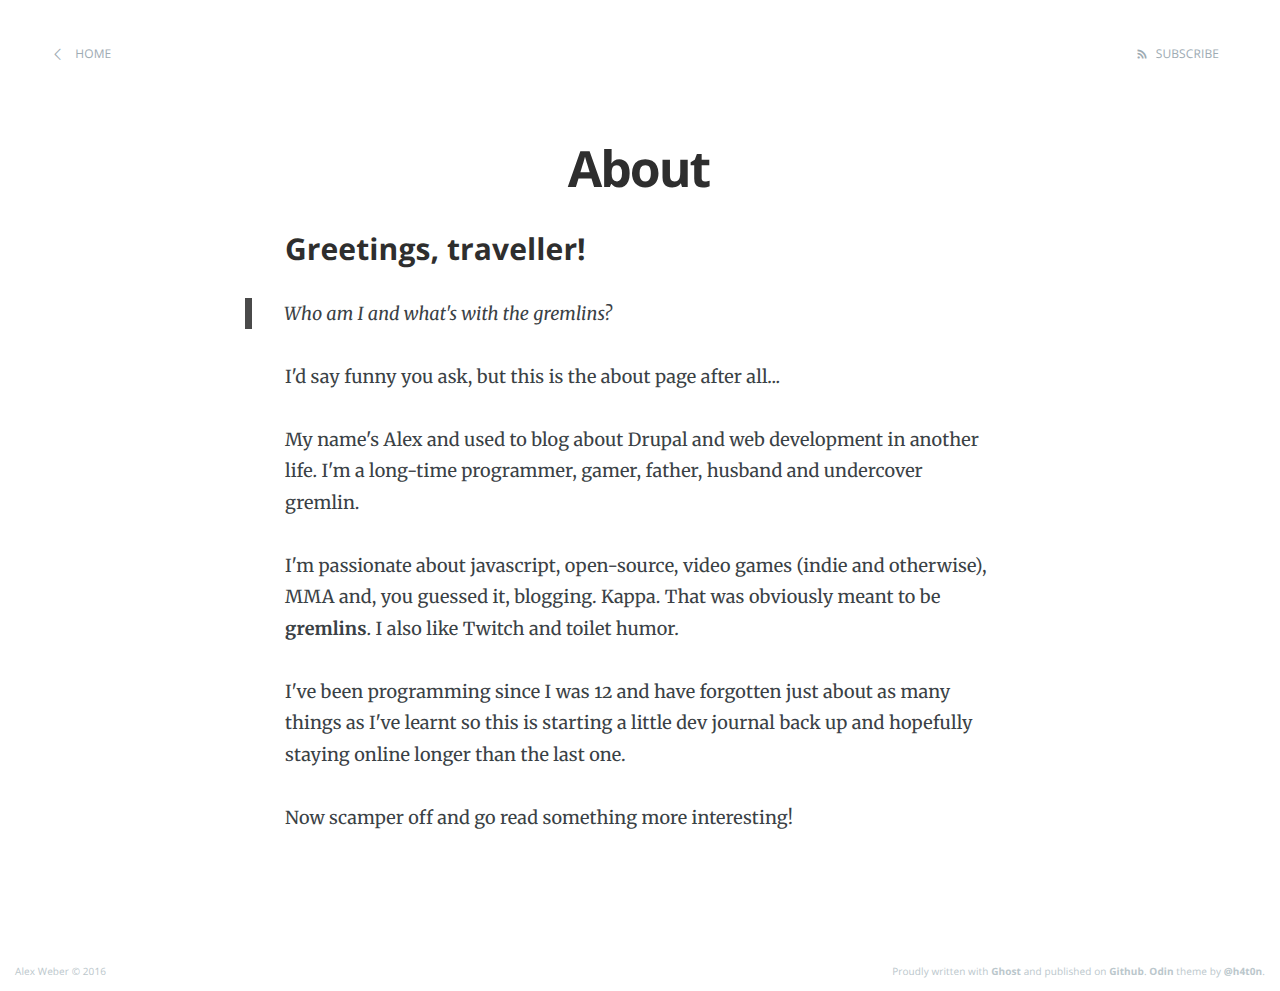
==== commit d89c4a91: "Gremlin activity detected at 2016-09-01 01:09:06" ====
--- a/about/index.html
+++ b/about/index.html
@@ -21,18 +21,18 @@
     <link rel="stylesheet" type="text/css" href="../assets/css/prism.css">
     <link rel="stylesheet" type="text/css" href="../assets/css/rrssb.css">
 
-    <link rel="canonical" href="http://127.0.0.1:2368/about/">
+    <link rel="canonical" href="http://alexweber.com.br/about/">
     <meta name="referrer" content="no-referrer-when-downgrade">
     
     <meta property="og:site_name" content="The Code Gremlin">
     <meta property="og:type" content="website">
     <meta property="og:title" content="About">
     <meta property="og:description" content="Greetings, traveller!   Who am I and what's with the gremlins? I'd say funny you ask, but this is the about page after all... My name's Alex and used to blog about Drupal and web development in another life.  I'm a long-time programmer, gamer, father, husband and undercover gremlin. I'm passionate">
-    <meta property="og:url" content="http://127.0.0.1:2368/about/">
+    <meta property="og:url" content="http://alexweber.com.br/about/">
     <meta name="twitter:card" content="summary">
     <meta name="twitter:title" content="About">
     <meta name="twitter:description" content="Greetings, traveller!   Who am I and what's with the gremlins? I'd say funny you ask, but this is the about page after all... My name's Alex and used to blog about Drupal and web development in another life.  I'm a long-time programmer, gamer, father, husband and undercover gremlin. I'm passionate">
-    <meta name="twitter:url" content="http://127.0.0.1:2368/about/">
+    <meta name="twitter:url" content="http://alexweber.com.br/about/">
     <meta name="twitter:label1" content="Written by">
     <meta name="twitter:data1" content="Alex Weber">
     <meta name="twitter:site" content="@alexweber15">
@@ -44,7 +44,7 @@
     "publisher": {
         "@type": "Organization",
         "name": "The Code Gremlin",
-        "logo": "http://127.0.0.1:2368/ghost/img/ghosticon.jpg"
+        "logo": "http://alexweber.com.br/ghost/img/ghosticon.jpg"
     },
     "author": {
         "@type": "Person",
@@ -58,17 +58,17 @@
         "sameAs": []
     },
     "headline": "About",
-    "url": "http://127.0.0.1:2368/about/",
+    "url": "http://alexweber.com.br/about/",
     "description": "Greetings, traveller!   Who am I and what's with the gremlins? I'd say funny you ask, but this is the about page after all... My name's Alex and used to blog about Drupal and web development in another life.  I'm a long-time programmer, gamer, father, husband and undercover gremlin. I'm passionate",
     "mainEntityOfPage": {
         "@type": "WebPage",
-        "@id": "http://127.0.0.1:2368"
+        "@id": "http://alexweber.com.br"
     }
 }
     </script>
 
     <meta name="generator" content="Ghost 0.10">
-    <link rel="alternate" type="application/rss+xml" title="The Code Gremlin" href="http://127.0.0.1:2368/rss/index.rss">
+    <link rel="alternate" type="application/rss+xml" title="The Code Gremlin" href="http://alexweber.com.br/rss/index.rss">
     <script>
 // to enable Google Analytics
 var ga_id = 'UA-3947692-5';
@@ -103,8 +103,8 @@
 
 <header class="main-header post-head no-cover">
     <nav class="main-nav  clearfix">
-        <a class="back-button icon-arrow-left" href="http://127.0.0.1:2368"> Home</a>
-        <a class="subscribe-button icon-feed" href="http://127.0.0.1:2368/rss/index.rss"> Subscribe</a>
+        <a class="back-button icon-arrow-left" href="http://alexweber.com.br"> Home</a>
+        <a class="subscribe-button icon-feed" href="http://alexweber.com.br/rss/index.rss"> Subscribe</a>
     </nav>
 </header>
 
@@ -148,10 +148,10 @@
     <script type="text/javascript" src="https://code.jquery.com/jquery-1.11.3.min.js"></script>
     
 
-    <script type="text/javascript" src="../assets/js/jquery.fitvids.js.html"></script>
-    <script type="text/javascript" src="../assets/js/index.js.html"></script>
-    <script type="text/javascript" src="../assets/js/prism.js.html"></script>
-    <script type="text/javascript" src="../assets/js/rrssb.min.js.html"></script>
+    <script type="text/javascript" src="../assets/js/jquery.fitvids.js"></script>
+    <script type="text/javascript" src="../assets/js/index.js"></script>
+    <script type="text/javascript" src="../assets/js/prism.js"></script>
+    <script type="text/javascript" src="../assets/js/rrssb.min.js"></script>
 
     <script type="text/javascript">
         jQuery(document).ready(function($) {
@@ -159,7 +159,7 @@
             $('.rrssb-buttons').rrssb({
                 // required:
                 title: 'About',
-                url: 'http://127.0.0.1:2368/about/',
+                url: 'http://alexweber.com.br/about/',
 
                 // optional:
                  description: 'About',
--- a/assets/css/screen.css
+++ b/assets/css/screen.css
@@ -109,9 +109,9 @@
     font-family: "casper-icons";
     src:url("../fonts/casper-icons.eot?v=1.html");
     src:url("../fonts/casper-icons.eot?v=1.html") format("embedded-opentype"),
-        url("../fonts/casper-icons.woff.html") format("woff"),
-        url("../fonts/casper-icons.ttf.html") format("truetype"),
-        url("../fonts/casper-icons.svg?v=1.html") format("svg");
+        url("../fonts/casper-icons.woff") format("woff"),
+        url("../fonts/casper-icons.ttf") format("truetype"),
+        url("../fonts/casper-icons.svg") format("svg");
     font-weight: normal;
     font-style: normal;
 }
